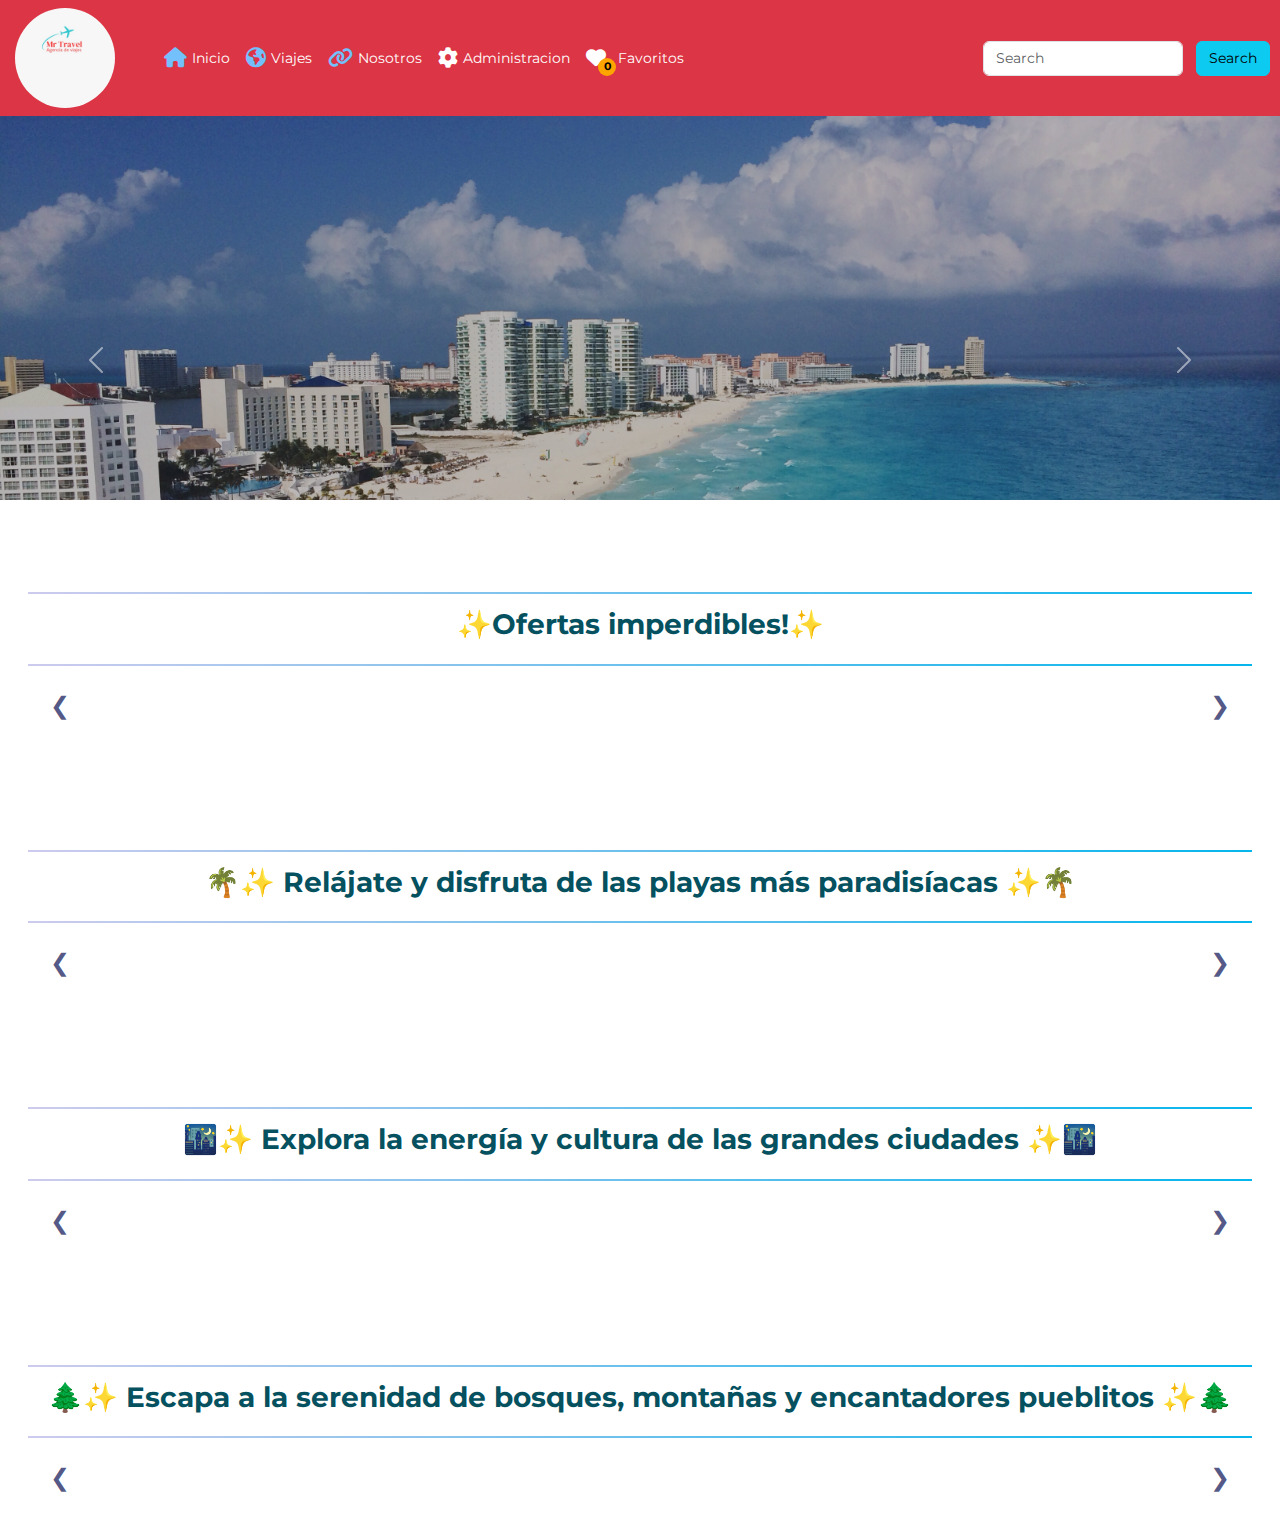
==== index.html @ c5a40688 "Merge branch 'develop' into footer" ====
<!DOCTYPE html>
<html lang="es">
  <head>
    <meta charset="UTF-8" />
    <meta name="viewport" content="width=device-width, initial-scale=1.0" />
    <meta name="author" content="Ledesma Daniel, Loretto Juan, Palavecino Cecilia, Pérez B. Luciana, Trejo Victoria"/> 
    <meta name="description" content="pagina de venta de paquetes de viaje.">
    <meta name="keywords" content="viajes, turismo, playa, montaña, paquetes de viajes, vacaciones, ofertas de viaje">
    <link rel="shortcut icon" href="/assets/..." type="image/png" />
    <title>titulo de nuestra pagina</title>
    <link rel="stylesheet" href="https://fonts.googleapis.com/css2?family=Montserrat:wght@400;700&display=swap">
    <script src="https://kit.fontawesome.com/82f0997eec.js" crossorigin="anonymous"></script>
    <link
      href="https://cdn.jsdelivr.net/npm/bootstrap@5.3.3/dist/css/bootstrap.min.css"rel="stylesheet"
      integrity="sha384-QWTKZyjpPEjISv5WaRU9OFeRpok6YctnYmDr5pNlyT2bRjXh0JMhjY6hW+ALEwIH"
      crossorigin="anonymous"
    />
    <link rel="stylesheet" href="https://cdn.jsdelivr.net/npm/bootstrap-icons@1.11.3/font/bootstrap-icons.min.css">
    <script src="https://kit.fontawesome.com/82f0997eec.js" crossorigin="anonymous"></script>
    <link
      rel="stylesheet"
      href="https://cdnjs.cloudflare.com/ajax/libs/font-awesome/6.0.0/css/all.min.css"
    />
    <link rel="stylesheet" href="./css/styles.css">
  </head>

  <body>
    <header>
      <nav class="navbar sticky-top navbar-expand-lg navbar-danger bg-danger">   
        <div id="contenedorLogo"><a class="navbar-brand" href="/index.html">
              <img
                src="./assets/logo.jpeg"
                alt=""
                class="w-100"
                id="logoNavbar"
            /></a></div>
            <button
              class="navbar-toggler"
              type="button"
              data-bs-toggle="collapse"
              data-bs-target="#navbarTogglerDemo02"
              aria-controls="navbarTogglerDemo02"
              aria-expanded="false"
              aria-label="Toggle navigation"
            >
            <i class="fa-solid fa-bars fa-xl" style="color: #74C0FC;" uotline="none"></i>
            </button>
          <div class="collapse navbar-collapse" id="navbarTogglerDemo02">
            <ul class="navbar-nav me-auto mb-2 mb-lg-0">
              <li class="nav-item"></li>
              <li class="nav-item">
                <a class="nav-link active" aria-current="page" href="/index.html" style="color: white;"
                  ><i class="fa-solid fa-house" style="color: #74c0fc"></i
                  > Inicio</a
                >
              </li>
              <li class="nav-item">
                <a class="nav-link" href="#" style="color: white;" 
                  ><i
                    class="fa-solid fa-earth-americas"
                    style="color: #74c0fc"></i> Viajes</a>
              </li>
              <li class="nav-item">
                <a class="nav-link" href="./pages/nosotros.html" style="color: white;"
                  ><i class="fa-solid fa-link" style="color: #74c0fc"></i> Nosotros</a
                >
              </li>
              <li class="nav-item">
                <a
                  class="nav-link disabled"
                  href="/pages/administracion.html"
                  tabindex="-1"
                  aria-disabled="false"
                  style="color: white;"
                  ><i class="fa-solid fa-gear"></i> Administracion</a
                >
              </li>
              <li id="boton-header-favorito"  class="nav-item d-flex align-items-center">
                <a class="nav-link d-flex align-items-center" href="./pages/favoritos.html" style="color: white;">
                  <i class="fa-solid fa-heart fs-5 me-2"></i>
                  <span class="contador-favorito fs-7">0</span>
                  <span class="ms-1" id="span-favoritos">Favoritos</span>
                </a>
              </li>
            </ul>
            <div id="contenedorFormulario">
            <form class="d-flex">
              <input
                class="form-control me-2"
                id="input-buscador"
                type="search"
                placeholder="Search"
                aria-label="Search"
              />
              <button id="boton-buscador" class="btn btn-info" type="submit">Search</button>
            </form>
    </header>
    <main>
      <section>
        <div id="slider" class="carousel slide w-100 position-relative" data-bs-ride="carousel">
  
          <div class="carousel-inner">
  
            <div class="carousel-item active position-relative contenedorTexto">
  
              <img src="./assets/CANCUN.jpg" class="d-block imgslider img-fluid" alt="Cancún">
  
              <div class="position-absolute bottom-0 start-0 p-5 w-100 h-100 d-flex  justify-content-end flex-column bg-dark bg-opacity-25">
                <h1 class=" text_style text-danger fs-1 fs-md-3 titulo"> CANCUN </h1>
          
              </div>
  
            </div>
  
            <div class="carousel-item position-relative contenedorTexto">
              <img src="https://mensajero-assets.tadevel-cdn.com/64abf7642b30e3399546bf54/image.jpg" class="d-block w-100 imgslider img-fluid" alt="Bariloche">
  
              <div class="position-absolute bottom-0 start-0 p-5 w-100 h-100 d-flex justify-content-end flex-column bg-dark bg-opacity-25">
                <h1 class=" text_style text-danger fs-1 fs-md-3 titulo"> BARILOCHE</h1>
  
            </div>
          </div>
  
            <div class="carousel-item position-relative contenedorTexto">
              <img src="./assets/BORABORA.jpg" class="d-block w-100 imgslider img-fluid" alt="Bora Bora">
  
              <div class="position-absolute bottom-0 start-0 p-5 w-100 h-100 d-flex justify-content-end flex-column bg-dark bg-opacity-25">
                <h1 class=" text_style text-danger fs-1 fs-md-3 titulo"> BORA BORA </h1>
  
            </div>
  
          </div>
          <div class="carousel-item position-relative contenedorTexto">
            <img src="./assets/nuevayork.jpg" class="d-block w-100 imgslider img-fluid" alt="Nueva York">
  
            <div class="position-absolute bottom-0 start-0 p-5 w-100 h-100 d-flex justify-content-end flex-column bg-dark bg-opacity-25">
              <h1 class=" text_style text-danger fs-1 fs-md-3 titulo"> NEW YORK </h1>
  
          </div>
  
        </div>
  
  
  
  
            <button class="carousel-control-prev botonSlider" type="button" data-bs-target="#slider" data-bs-slide="prev">
              <span class="carousel-control-prev-icon" aria-hidden="true"></span>
              <span class="visually-hidden">Previous</span>
            </button>
  
  
  
          <button class="carousel-control-next botonSlider" type="button" data-bs-target="#slider" data-bs-slide="next">
            <span class="carousel-control-next-icon" aria-hidden="true"></span>
            <span class="visually-hidden">Next</span>
          </button>
  
      </div>
    </section>
      <section class="container-fluid">
        <section class="container mb-3 px-0">
            <div class="row mt-5">
                <div class="col my-4 titulo-container">
                    <h3 class="text-center text-info-emphasis fw-bold">✨Ofertas imperdibles!✨</h3>
                </div>
            </div>
            <div class="carousel-container">
                <div class="custom-scroll">
                    <div id="div-ofertas" class="carousel-wrapper">
                    </div>
                </div>
                <button class="carousel-control prev" onclick="scrollCarousel('div-ofertas',-1)">&#10094;</button>
                <button class="carousel-control next" onclick="scrollCarousel('div-ofertas',1)">&#10095;</button>
            </div>
        </section>
    </section>      
    <section class="container-fluid">
        <section class="container mb-3 px-0">
            <div class="row mt-5">
                <div class="col my-4 titulo-container">
                    <h3 class="text-center text-info-emphasis fw-bold">🌴✨ Relájate y disfruta de las playas más paradisíacas ✨🌴</h3>
                </div>
            </div>
            <div class="carousel-container">
                <div class="custom-scroll">
                    <div id="div-playa" class="carousel-wrapper">
                    </div>
                </div>
                <button class="carousel-control prev" onclick="scrollCarousel('div-playa',-1)">&#10094;</button>
                <button class="carousel-control next" onclick="scrollCarousel('div-playa',1)">&#10095;</button>
            </div>
        </section>
    </section>    
    <section class="container-fluid">
        <section class="container mb-3 px-0">
            <div class="row mt-5">
                <div class="col my-4 titulo-container">
                    <h3 class="text-center text-info-emphasis fw-bold">🌃✨ Explora la energía y cultura de las grandes ciudades ✨🌃</h3>
                </div>
            </div>
            <div class="carousel-container">
                <div class="custom-scroll">
                    <div id="div-ciudades" class="carousel-wrapper">
                    </div>
                </div>
                <button class="carousel-control prev" onclick="scrollCarousel('div-ciudades',-1)">&#10094;</button>
                <button class="carousel-control next" onclick="scrollCarousel('div-ciudades',1)">&#10095;</button>
            </div>
        </section>
    </section>
    <section class="container-fluid">
        <section class="container mb-3 px-0">
            <div class="row mt-5">
                <div class="col my-4 titulo-container">
                    <h3 class="text-center text-info-emphasis fw-bold">🌲✨ Escapa a la serenidad de bosques, montañas y encantadores pueblitos ✨🌲</h3>
                </div>
            </div>
            <div class="carousel-container">
                <div class="custom-scroll">
                    <div id="div-bosques" class="carousel-wrapper">
                    </div>
                </div>
                <button class="carousel-control prev" onclick="scrollCarousel('div-bosques',-1)">&#10094;</button>
                <button class="carousel-control next" onclick="scrollCarousel('div-bosques',1)">&#10095;</button>
            </div>
        </section>
    </section>
    </main>
    <footer></footer>    

    
    <script src="https://cdn.jsdelivr.net/npm/bootstrap@5.3.3/dist/js/bootstrap.bundle.min.js" integrity="sha384-YvpcrYf0tY3lHB60NNkmXc5s9fDVZLESaAA55NDzOxhy9GkcIdslK1eN7N6jIeHz" crossorigin="anonymous"></script>
    <script src="https://use.fontawesome.com/085fe3a535.js"></script>
    <script src="./js/global.js"></script>
    <script src="./js/principal.js"></script>
  </body>
</html>
---- css/styles.css ----
/*diseño footer*/
footer{

   li{ 
       list-style: none; 
    }
   background-size: cover;    
   background-color:#ac0505
}
#CuerpoFooter{
    text-decoration:wavy;
    background-color: rgb(246, 248, 250);
    display: flex;
    flex-wrap: wrap;
    justify-content:space-between;
    text-align: center;
    align-items: center;   
    font-style:normal;

}
#contenedorLogo{
    justify-content: center;
    align-items: center;
    text-align: center;
    background-size:cover;
    margin-top: 10%;
}   
#logo{
    width: 50%;
    height: auto;
}
a{
    color: #00aced;
}
#copyrightFooter{
    color: rgb(210, 217, 224);;
}
.wrapper{
    display: flex;
    flex-wrap: wrap;
    justify-content: center;
    align-items: center;
    margin-top: 50px;
}
.wrapper ul{
    list-style: none;
}
.wrapper ul li {
    width: 60px;
    height: 60px;
    line-height: 5px;
    margin: 0 10px;
    text-align: center;
    cursor: pointer;
    border-radius: 50%;
    border: 5px solid #dbe2dc;
    float: left;
    transition: all 0.5s ease;
}
.wrapper ul li .fa{
    color: #dbe2dc;
    margin-top: 20px;
    transition: all 0.5s ease;
}
.wrapper ul li:hover.facebook {
border: 5px solid#2768f5;
box-shadow: 0 0 15px #2768f5;
transition: all 0.5s ease;
}
.wrapper ul li .fa-facebook {
color: #2768f5;
text-shadow: 0 0 15px #2768f5;
transition: all 0.5s ease;
}
.wrapper ul li:hover.twitter {
    border: 5px solid#00aced;
    box-shadow: 0 0 15px #00aced;
    transition: all 0.5s ease;
    }
.wrapper ul li .fa-twitter {
    color: #00aced;
    text-shadow: 0 0 15px #00aced;
    transition: all 0.5s ease;
}
.wrapper ul li:hover.instagram {
    border: 5px solid #d81c9d;
    box-shadow: 0 0 15px #d81c9d;
    transition: all 0.5s ease;
}
.wrapper ul li .fa-instagram {
    color: #d81c9d;
    text-shadow: 0 0 15px #d81c9d;
    transition: all 0.5s ease;
}
.wrapper ul li:hover.linkedin {
    border: 5px solid #f60505;
    box-shadow: 0 0 15px #f60505;
    transition: all 0.5s ease;
}
.wrapper ul li .fa-linkedin {
    color: #f60505;
    text-shadow: 0 0 15px #f60505;
    transition: all 0.5s ease;
}
.wrapper ul li:hover.whatsapp {
    border: 5px solid #4dc247;
    box-shadow: 0 0 15px #4dc247;
    transition: all 0.5s ease;
}
.wrapper ul li .fa-whatsapp {
    color: #4dc247;
    text-shadow: 0 0 15px #4dc247;
    transition: all 0.5s ease;
}

    
    


body {
  font-family: 'Montserrat', sans-serif !important;
}

/* diseño para el navbar*/
header{
  position: fixed;
  width: 100%;
  z-index: 10;
  font-size: 0.875rem;
}

.navbar {
  display: flex;
  justify-content: space-between;
  align-items: center;
}

.navbar-nav {
  display: flex;
  align-items: center;
}

.navbar-nav .nav-item .nav-link {
  display: flex;
  align-items: center;
}

.navbar-nav .nav-item .nav-link i {
  font-size: 1.25rem;
  margin-right: 5px;
}

#navbarTogglerDemo02{
  margin-left: 25px;
}

#contenedorLogo{
  margin-left: 15px;
  margin-top: 0%;
}

#logoNavbar{
  width: 100px !important;
  height:100px;
  border-radius: 50%;
  object-fit: cover;
}

#contenedorFormulario{
  margin-right: 10px;
  display: flex;
  align-items: center;

}

#input-buscador{
  max-width: 200px;
  font-size: 0.875rem;
}

#boton-buscador{
  margin-left: 5px;
  font-size: 0.875rem
}

#boton-header-favorito{
border: none;
background: none;
outline: none;
width: 45px;
height: 45px;
color: #fff;
font-size: 22px;
position: relative;
cursor: pointer;
}

#boton-header-favorito:hover {
transform: scale(1.05);
}

.contador-favorito {
font-size: 0.7rem;
position: absolute;
background-color: orange;
color: #000;
font-weight: 700;
width: 18px;
height: 18px;
display: flex;
justify-content: center;
align-items: center;
bottom: 5px;
right: 7px !important;
border-radius: 50%;
}

#span-favoritos {
  font-size: 0.875rem;
}

@media (max-width: 768px) {
  #contenedorFormulario {
      margin-right: 10px;
      justify-content: center;
  }

  #input-buscador {
      max-width: 150px;
  }
  #boton-header-favorito{
      justify-content: center;
  }
  .contador-favorito{
      right: 40px !important;
  }
}


/*error 404*/
.body_error {
  font-size: 18px;
}


.error_404{
  width: 900px;
  height: 900px;
}

.error_main {
  display: flex;
  justify-content: center; 
  align-items: center; 
  height: 100vh; 
  padding:10px;
  margin: 100px;
}
.btn_error{
  position: absolute;
  top: 30px; 
  left: 30px; 
  padding: 20px 30px;
  background-color: #007bff;
  color: #fff;
  border: none;
  
  cursor: pointer;
  width: 150px;
  height: 75px;
  font-size: 35px;
  border-radius: 40px;
}
.btn_error:hover {
  background-color:red;
}

@media (max-width: 768px) {
 .error_404{
    max-width: 100%;
    height: auto;
  }

} 

@media (max-width: 480px) {
  .error_404{
    max-width: 100%;
    height:auto;
  }
}



/* NOSOTROS*/

.body_princ {
  padding: 10px;
  margin: 20px;
  display: inline-block;
  box-shadow: 4px 4px 8px rgba(5, 5, 5, 5.5);
  width: 100%;
  height: auto;
  object-fit: cover;
}

h1{

  color: black;
  text-decoration: none;
  padding: 10px;
  font-weight: bold;
  transition: color 0.3s;
}

.letra {
  font-weight: bold;

}
.container {
  max-width: 1200px;
  margin: 0 auto;
  justify-content: space-around;
  padding: 20px;
}
.gallery {
  display: flex;
  flex-wrap: wrap;
  justify-content:center;
}

.img_perfil{

  width: 150px;
  height: 150px;
  border-radius: 100%;
}

body {
  margin: 0;
  padding: 0;
  position: relative;
  min-height: 100vh;
}

.content {
  position: relative;
  z-index: 1;
  padding: 20px;
  text-align: center;
}

.body_princ::before {
  content: "";
  position: absolute;
  bottom: 0;
  width: 100%;
  height: 100%;
  background: url(./logo.jpeg) no-repeat center center;
  background-size: cover;
  opacity: 0.2;
  pointer-events: none;
  z-index: 0;
}

.member {
  padding: 10px;
  text-align: center;
  margin: 20px;
  display: inline-block;
  border-radius: 10px;
  box-shadow: 4px 4px 8px rgba(0, 0, 0, 0.5);
}

#box1:hover {
  color: #007bff;
  font-size: x-large;
}

#box2:hover {
  color: red;
  font-size: x-large;
}

.texto {
  font-size: large;
  font-family: Georgia, "Times New Roman", Times, serif;
  padding: 40px;
  text-align: justify;
}

.nos {
  max-height: 500px;
  overflow: hidden;
  text-align: center;
}

@media (max-width: 768px) {

  .body_princ {
    font-size: 14px;
  }
  .nos {
    font-size: 12px;
    text-align: center;
  }

  .texto {
    font-size: 12px;
  }
}

@media (max-width: 480px) {
  .body_princ {
    font-size: 12px;
  }
}
/*diseño para carrousel de imagenes*/
.carousel-inner {
  position:relative;
  width: 100%;
  height: 80vh; 
}

.carousel-item {
  position: relative;
  height: 100%;
}

.imgslider {
  filter: contrast(90%);
  width: 100%;
  height: 100%; 
  object-fit: cover; 
  display: block; 
}

.text_style{
  
  color: #fff;
  text-shadow: 2px 2px 4px #000;  
}

.text_style {
  animation: slideIn 3s ease-in-out infinite;
}

@keyframes slideIn {
  0% { transform: translateX(-100%); }
  50% { transform: translateX(0); }
  100% { transform: translateX(100%); }
}
 
.carousel-item img {
  width: 100%;
  height: auto;
  object-fit: cover;
}

.carousel {
  max-height: 500px;
  overflow: hidden;
}

@media (max-width: 768px) {
  .carousel {
      max-height: 300px; /
  }
}
/*diseño para el carrousel de cards*/
.carousel-container {
  position: relative;
  width: 100%;
  overflow: hidden;
  padding: 0 20px;
}
.custom-scroll {
  display: flex;
  overflow-x: auto; 
  overflow-y: hidden;
  gap: 1rem; 
  scroll-behavior: smooth; 
  justify-content: center;
}
.carousel-wrapper {
  display: flex;
  flex-wrap: nowrap;
  overflow-x: auto;
  scroll-behavior: smooth;
  scroll-snap-type: x mandatory;
  gap: 1rem; 
  padding: 1rem;
  scrollbar-width: none;
}

/*diseño para las cards*/
.titulo-container {
  position: relative;
  padding: 1rem 0; /* Ajusta el padding si es necesario */
}

.titulo-container::before,
.titulo-container::after {
  content: '';
  position: absolute;
  left: 0;
  right: 0;
  height: 2px; /* Altura del borde */
  background: linear-gradient(to right, #cdcbee, #04b6ec);
}

.titulo-container::before {
  top: 0; 
}

.titulo-container::after {
  bottom: 0;
}

.carousel-control {
  position: absolute;
  top: 50%;
  transform: translateY(-50%);
  background-color: rgba(18, 177, 182, 0);
  color: rgba(5, 13, 80, 0.986);
  border: none;
  cursor: pointer;
  padding: 10px;
  z-index: 1;
  border-radius: 0 30% 30% 0;
  font-size: 1.5rem;
  opacity: 0.7; 
  transition: opacity 0.3s ease;
}
.carousel-control:hover {
  opacity: 1; 
}
.carousel-control.prev {
  left: 0;
}

.carousel-control.next {
  right: 0;
}

.card {
  flex: 0 0 auto;
  box-shadow: none;
  transition: box-shadow 0.3s ease, transform 0.3s ease; 
  scroll-snap-align: center;
  border-radius: 15px;
  width: 300px;
  min-height: 400px;
  max-height: 500px;
  display: flex;
  flex-direction: column;
  justify-content: space-between;
}
.card:hover {
  box-shadow: 0 4px 10px 0 rgba(154, 185, 182, 0.6);
  transform: scale(1.05);
}

.card-separator {
  border: 0;
  border-top: 2px solid #000000; 
  margin: 5px 0;
}

.card-img-container {
  position: relative;
}

.card-img-top {
  height: 180px;
  object-fit: cover;
  border-radius: 15px 15px 0 0; 
  overflow: hidden; 
}

.card-body {
  flex: 1;
  display: flex;
  flex-direction: column;
  justify-content: space-between;
}

.card-text {
  white-space: normal;
  word-wrap: break-word;
  overflow-wrap: break-word;
}
.card-body .precio {
  font-weight: bold;
  font-size: 1.2rem; 
  color: #333; 
}
.badge-container {
  position: absolute;
  bottom: 0;
  right: 10%;
  background-color: rgb(255, 255, 255);
  color:#179ea4;
  padding: 5px 10px;
  border-top-left-radius: 20px;
  border-top-right-radius: 20px;
  font-size: 1em;
}

.badge-container i {
  margin-right: 5px;
}
.contenedor-boton-tarjeta {
display: flex;
gap: 20px;
}

.contenedor-boton-tarjeta button {
border: none;
background: none;
outline: none;
cursor: pointer;
box-shadow: 0px 0px 15px #00000025;
width: 40px;
height: 40px;
border-radius: 50%;
font-size: 18px;
}

#agregado-favorito {
  color: red;
  display: none;
}

#favorito-regular.active {
  display: none;
}

#agregado-favorito.active {
  display: block;
  color: red;
}

@media (max-width: 768px) {
  .card {
      height: auto;
      width: 250px;
  }
  .card-img-top{
      height: 150px;
  }
  .card-body{
      padding: 10px;
  }
}
@media (max-width: 576px) {
  .card {
      height: auto;
      width: 280px;
      max-width: 430px;
      margin: 0 auto;
  }

  .card-img-top {
      height: 90px; 
  }

  .card-body {
      padding: 10px;
  }

  .card-title {
      font-size: 1rem; 
  }

  .card-text {
      font-size: 0.9rem;
  }

  .precio {
      font-size: 1.2rem !important;
  }
}

@media (max-width: 375px) {
  .card {
      width: 220px;
      max-width: 300px; 
  }

  .card-img-top {
      height: 130px !important;
  }

  .card-title {
      font-size: 1.2rem !important;
  }

  .card-text {
      margin: 5px;
      font-size: 0.85rem; 
  }

  .precio {
      font-size: 1rem !important;
  }
}
/* imagen de la pagina de detalle */
#productImage {
  height: 50vw; 
  max-height: 400px; 
  overflow: hidden; 
  display: flex;
  justify-content: center;
  align-items: center;
}
#productImageDisplay {
  width: 100%;
  height: 100%;
  object-fit: cover;
}
@media(max-width: 768px){
  #btn-relacionados{
    display: none;
  }
  #btn-relacionados2{
    display: none;
  }
}
#btn-comentario{
  background-color: #f36c6c;
  border-color:#000
}
#btn-comentario:hover{
  background-color: #ec3232;
  transform: scale(1.02);
}

/*tabla*/
#container-tabla{
  padding-top: 70px;
}
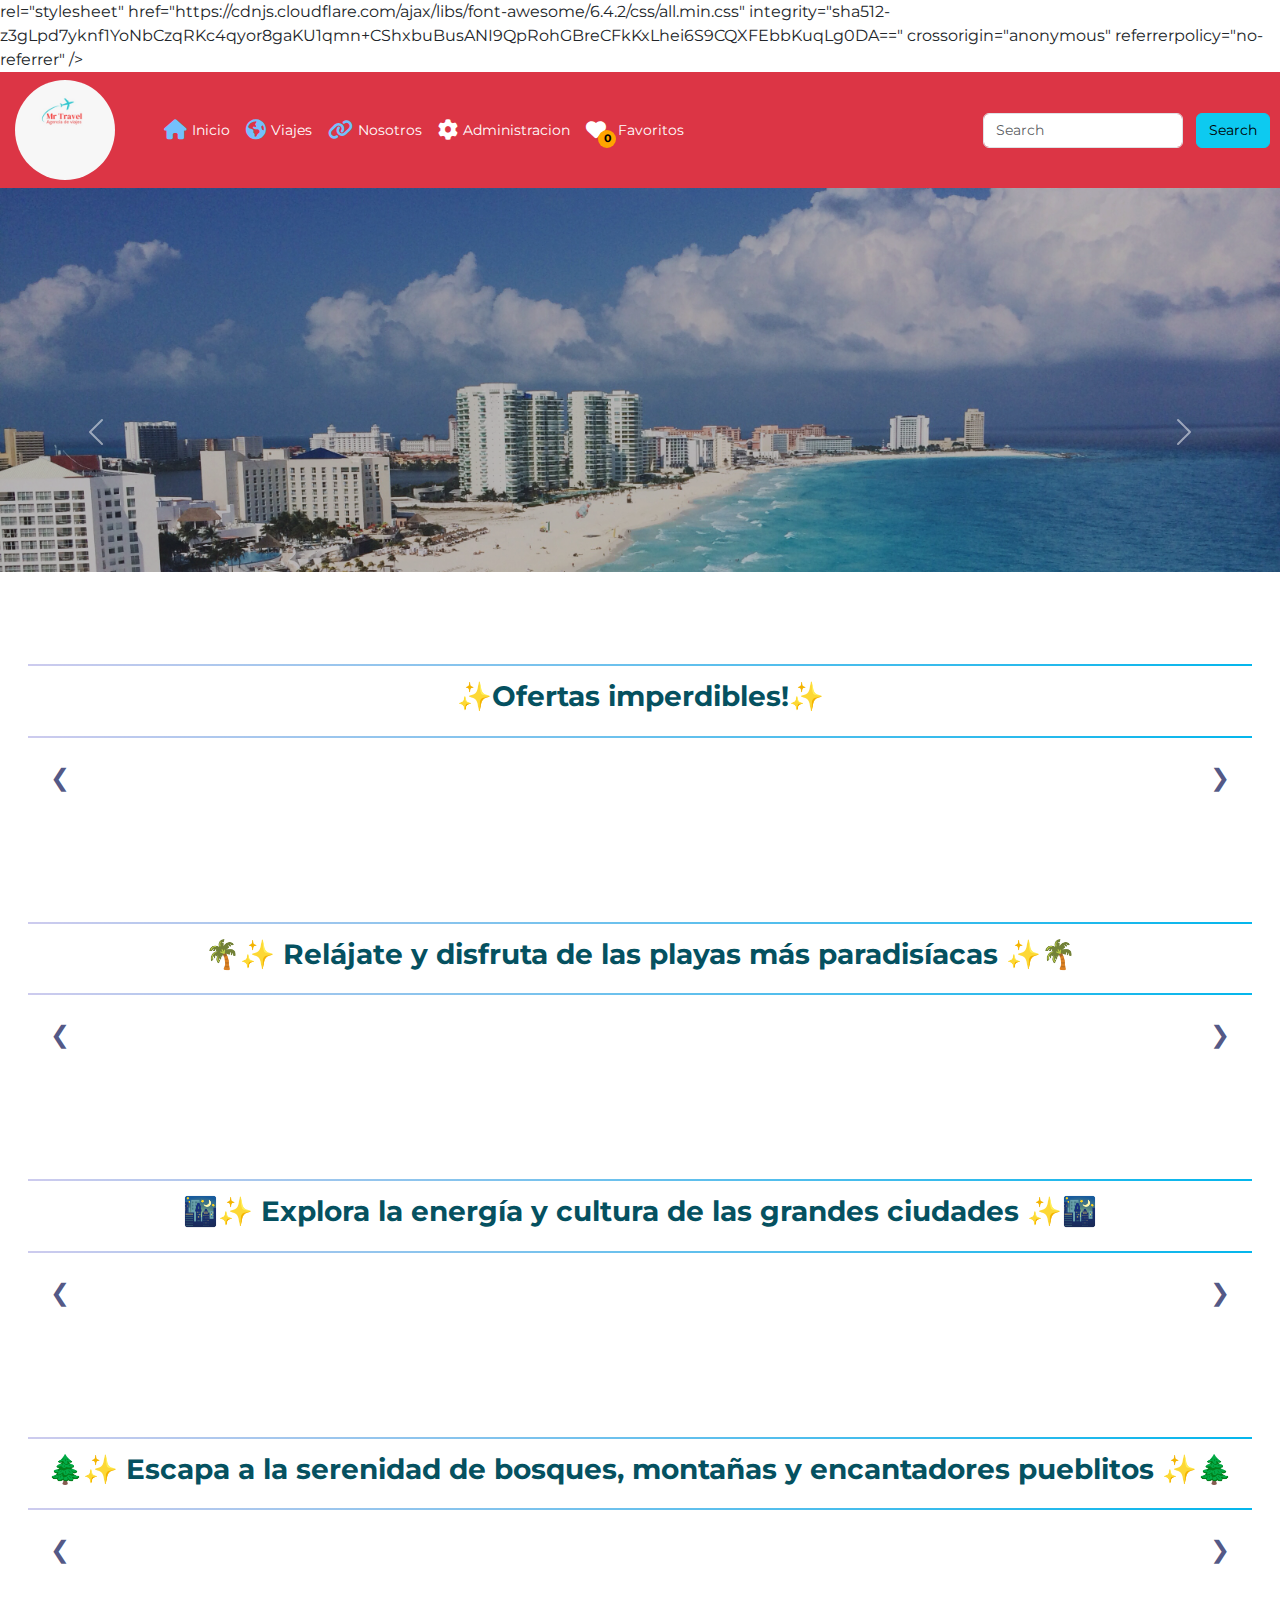
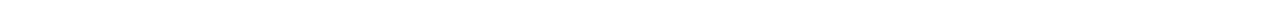
==== commit 5ccfc878: "Merge branch 'develop' into favoritos" ====
--- a/index.html
+++ b/index.html
@@ -9,19 +9,24 @@
     <link rel="shortcut icon" href="/assets/..." type="image/png" />
     <title>titulo de nuestra pagina</title>
     <link rel="stylesheet" href="https://fonts.googleapis.com/css2?family=Montserrat:wght@400;700&display=swap">
-    <script src="https://kit.fontawesome.com/82f0997eec.js" crossorigin="anonymous"></script>
     <link
       href="https://cdn.jsdelivr.net/npm/bootstrap@5.3.3/dist/css/bootstrap.min.css"rel="stylesheet"
       integrity="sha384-QWTKZyjpPEjISv5WaRU9OFeRpok6YctnYmDr5pNlyT2bRjXh0JMhjY6hW+ALEwIH"
       crossorigin="anonymous"
     />
+    rel="stylesheet"
+    href="https://cdnjs.cloudflare.com/ajax/libs/font-awesome/6.4.2/css/all.min.css"
+    integrity="sha512-z3gLpd7yknf1YoNbCzqRKc4qyor8gaKU1qmn+CShxbuBusANI9QpRohGBreCFkKxLhei6S9CQXFEbbKuqLg0DA=="
+    crossorigin="anonymous"
+    referrerpolicy="no-referrer"
+    />
+    <script src="https://kit.fontawesome.com/82f0997eec.js" crossorigin="anonymous"></script>
     <link rel="stylesheet" href="https://cdn.jsdelivr.net/npm/bootstrap-icons@1.11.3/font/bootstrap-icons.min.css">
-    <script src="https://kit.fontawesome.com/82f0997eec.js" crossorigin="anonymous"></script>
-    <link
+     <link
       rel="stylesheet"
       href="https://cdnjs.cloudflare.com/ajax/libs/font-awesome/6.0.0/css/all.min.css"
     />
-    <link rel="stylesheet" href="./css/styles.css">
+    <link rel="stylesheet" href="../css/styles.css"/>
   </head>
 
   <body>
@@ -227,8 +232,6 @@
     </section>
     </main>
     <footer></footer>    
-
-    
     <script src="https://cdn.jsdelivr.net/npm/bootstrap@5.3.3/dist/js/bootstrap.bundle.min.js" integrity="sha384-YvpcrYf0tY3lHB60NNkmXc5s9fDVZLESaAA55NDzOxhy9GkcIdslK1eN7N6jIeHz" crossorigin="anonymous"></script>
     <script src="https://use.fontawesome.com/085fe3a535.js"></script>
     <script src="./js/global.js"></script>
--- a/css/styles.css
+++ b/css/styles.css
@@ -1,3 +1,4 @@
+
 /*diseño footer*/
 footer{
 
@@ -491,12 +492,13 @@
   gap: 1rem; 
   padding: 1rem;
   scrollbar-width: none;
+
 }
 
 /*diseño para las cards*/
 .titulo-container {
   position: relative;
-  padding: 1rem 0; /* Ajusta el padding si es necesario */
+  padding: 1rem 0;
 }
 
 .titulo-container::before,
@@ -705,6 +707,20 @@
       font-size: 1rem !important;
   }
 }
+/*seccion favoritos*/
+#section-favoritos {
+    margin-top:0; 
+    margin-bottom: 40px; 
+    padding:70px 30px; 
+    background-color: #ffffff;   
+}
+
+@media (max-width: 576px) {
+    .section-favoritos {
+        padding: 10px;
+        margin-top: 60px; 
+    }  
+}
 /* imagen de la pagina de detalle */
 #productImage {
   height: 50vw; 
@@ -741,3 +757,4 @@
   padding-top: 70px;
 }
 
+
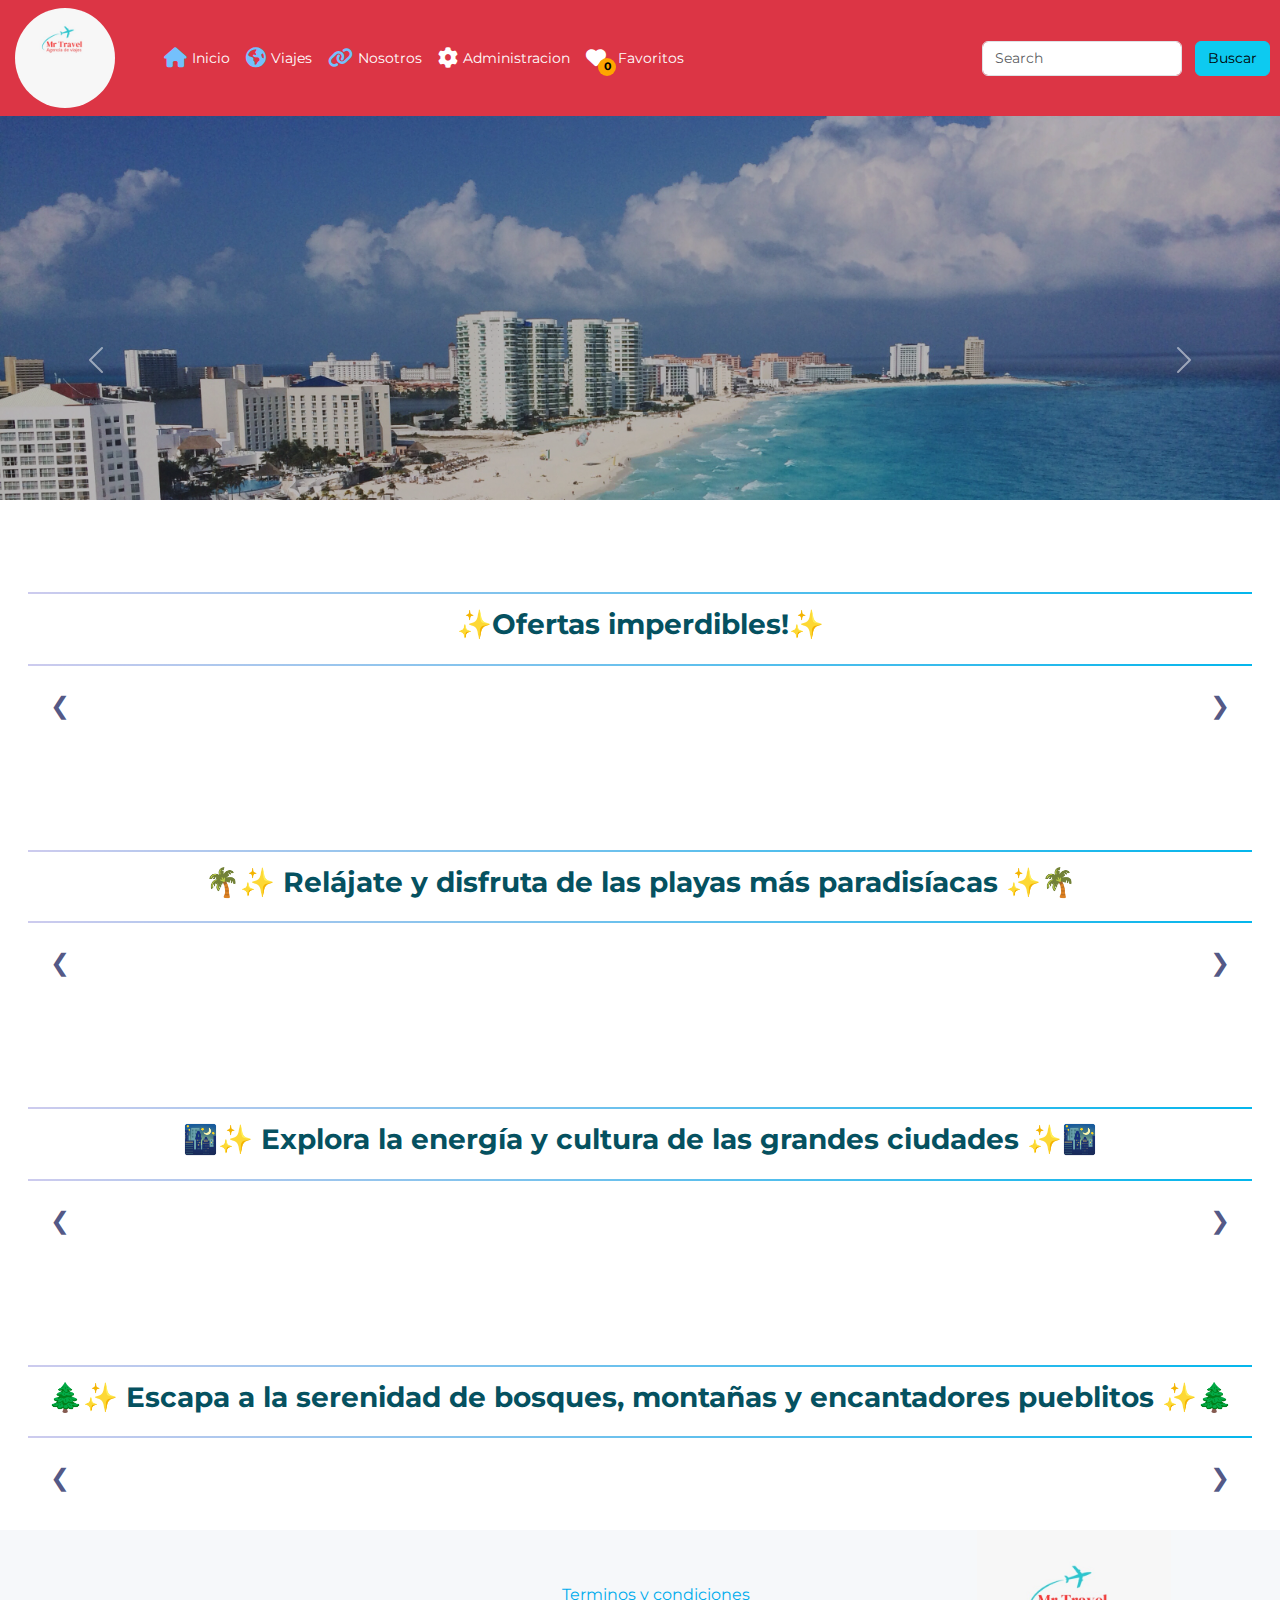
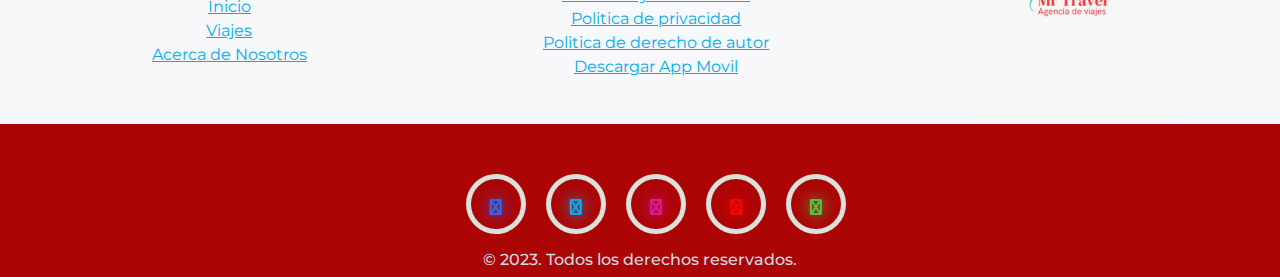
==== commit 90be24bf: "modificacion de archivos style.css, footer js, administracion detalles index y nosotros.html" ====
--- a/index.html
+++ b/index.html
@@ -7,32 +7,26 @@
     <meta name="description" content="pagina de venta de paquetes de viaje.">
     <meta name="keywords" content="viajes, turismo, playa, montaña, paquetes de viajes, vacaciones, ofertas de viaje">
     <link rel="shortcut icon" href="/assets/..." type="image/png" />
-    <title>titulo de nuestra pagina</title>
+    <title>Mr Travel</title>
     <link rel="stylesheet" href="https://fonts.googleapis.com/css2?family=Montserrat:wght@400;700&display=swap">
     <link
       href="https://cdn.jsdelivr.net/npm/bootstrap@5.3.3/dist/css/bootstrap.min.css"rel="stylesheet"
       integrity="sha384-QWTKZyjpPEjISv5WaRU9OFeRpok6YctnYmDr5pNlyT2bRjXh0JMhjY6hW+ALEwIH"
       crossorigin="anonymous"
     />
-    rel="stylesheet"
-    href="https://cdnjs.cloudflare.com/ajax/libs/font-awesome/6.4.2/css/all.min.css"
-    integrity="sha512-z3gLpd7yknf1YoNbCzqRKc4qyor8gaKU1qmn+CShxbuBusANI9QpRohGBreCFkKxLhei6S9CQXFEbbKuqLg0DA=="
-    crossorigin="anonymous"
-    referrerpolicy="no-referrer"
-    />
+    <link rel="stylesheet" href="https://cdn.jsdelivr.net/npm/bootstrap-icons@1.11.3/font/bootstrap-icons.min.css">
     <script src="https://kit.fontawesome.com/82f0997eec.js" crossorigin="anonymous"></script>
-    <link rel="stylesheet" href="https://cdn.jsdelivr.net/npm/bootstrap-icons@1.11.3/font/bootstrap-icons.min.css">
-     <link
+    <link
       rel="stylesheet"
       href="https://cdnjs.cloudflare.com/ajax/libs/font-awesome/6.0.0/css/all.min.css"
     />
-    <link rel="stylesheet" href="../css/styles.css"/>
+    <link rel="stylesheet" href="./css/styles.css">
   </head>
 
   <body>
     <header>
       <nav class="navbar sticky-top navbar-expand-lg navbar-danger bg-danger">   
-        <div id="contenedorLogo"><a class="navbar-brand" href="/index.html">
+        <div id="contenedorLogo"><a class="navbar-brand" href="./index.html">
               <img
                 src="./assets/logo.jpeg"
                 alt=""
@@ -54,7 +48,7 @@
             <ul class="navbar-nav me-auto mb-2 mb-lg-0">
               <li class="nav-item"></li>
               <li class="nav-item">
-                <a class="nav-link active" aria-current="page" href="/index.html" style="color: white;"
+                <a class="nav-link active" aria-current="page" href="./index.html" style="color: white;"
                   ><i class="fa-solid fa-house" style="color: #74c0fc"></i
                   > Inicio</a
                 >
@@ -97,7 +91,7 @@
                 placeholder="Search"
                 aria-label="Search"
               />
-              <button id="boton-buscador" class="btn btn-info" type="submit">Search</button>
+              <button id="boton-buscador" class="btn btn-info" type="submit">Buscar</button>
             </form>
     </header>
     <main>
@@ -232,9 +226,12 @@
     </section>
     </main>
     <footer></footer>    
+
+    
     <script src="https://cdn.jsdelivr.net/npm/bootstrap@5.3.3/dist/js/bootstrap.bundle.min.js" integrity="sha384-YvpcrYf0tY3lHB60NNkmXc5s9fDVZLESaAA55NDzOxhy9GkcIdslK1eN7N6jIeHz" crossorigin="anonymous"></script>
     <script src="https://use.fontawesome.com/085fe3a535.js"></script>
     <script src="./js/global.js"></script>
+    <script src="./js/footer.js"></script>
     <script src="./js/principal.js"></script>
   </body>
 </html>
--- a/css/styles.css
+++ b/css/styles.css
@@ -1,122 +1,3 @@
-
-/*diseño footer*/
-footer{
-
-   li{ 
-       list-style: none; 
-    }
-   background-size: cover;    
-   background-color:#ac0505
-}
-#CuerpoFooter{
-    text-decoration:wavy;
-    background-color: rgb(246, 248, 250);
-    display: flex;
-    flex-wrap: wrap;
-    justify-content:space-between;
-    text-align: center;
-    align-items: center;   
-    font-style:normal;
-
-}
-#contenedorLogo{
-    justify-content: center;
-    align-items: center;
-    text-align: center;
-    background-size:cover;
-    margin-top: 10%;
-}   
-#logo{
-    width: 50%;
-    height: auto;
-}
-a{
-    color: #00aced;
-}
-#copyrightFooter{
-    color: rgb(210, 217, 224);;
-}
-.wrapper{
-    display: flex;
-    flex-wrap: wrap;
-    justify-content: center;
-    align-items: center;
-    margin-top: 50px;
-}
-.wrapper ul{
-    list-style: none;
-}
-.wrapper ul li {
-    width: 60px;
-    height: 60px;
-    line-height: 5px;
-    margin: 0 10px;
-    text-align: center;
-    cursor: pointer;
-    border-radius: 50%;
-    border: 5px solid #dbe2dc;
-    float: left;
-    transition: all 0.5s ease;
-}
-.wrapper ul li .fa{
-    color: #dbe2dc;
-    margin-top: 20px;
-    transition: all 0.5s ease;
-}
-.wrapper ul li:hover.facebook {
-border: 5px solid#2768f5;
-box-shadow: 0 0 15px #2768f5;
-transition: all 0.5s ease;
-}
-.wrapper ul li .fa-facebook {
-color: #2768f5;
-text-shadow: 0 0 15px #2768f5;
-transition: all 0.5s ease;
-}
-.wrapper ul li:hover.twitter {
-    border: 5px solid#00aced;
-    box-shadow: 0 0 15px #00aced;
-    transition: all 0.5s ease;
-    }
-.wrapper ul li .fa-twitter {
-    color: #00aced;
-    text-shadow: 0 0 15px #00aced;
-    transition: all 0.5s ease;
-}
-.wrapper ul li:hover.instagram {
-    border: 5px solid #d81c9d;
-    box-shadow: 0 0 15px #d81c9d;
-    transition: all 0.5s ease;
-}
-.wrapper ul li .fa-instagram {
-    color: #d81c9d;
-    text-shadow: 0 0 15px #d81c9d;
-    transition: all 0.5s ease;
-}
-.wrapper ul li:hover.linkedin {
-    border: 5px solid #f60505;
-    box-shadow: 0 0 15px #f60505;
-    transition: all 0.5s ease;
-}
-.wrapper ul li .fa-linkedin {
-    color: #f60505;
-    text-shadow: 0 0 15px #f60505;
-    transition: all 0.5s ease;
-}
-.wrapper ul li:hover.whatsapp {
-    border: 5px solid #4dc247;
-    box-shadow: 0 0 15px #4dc247;
-    transition: all 0.5s ease;
-}
-.wrapper ul li .fa-whatsapp {
-    color: #4dc247;
-    text-shadow: 0 0 15px #4dc247;
-    transition: all 0.5s ease;
-}
-
-    
-    
-
 
 body {
   font-family: 'Montserrat', sans-serif !important;
@@ -236,7 +117,120 @@
       right: 40px !important;
   }
 }
-
+/*estilos footer*/
+footer{
+
+  li{ 
+      list-style: none; 
+   }
+  background-size: cover;    
+  background-color:#ac0505
+}
+#CuerpoFooter{
+   text-decoration:wavy;
+   background-color: rgb(246, 248, 250);
+   display: flex;
+   flex-wrap: wrap;
+   justify-content:space-between;
+   text-align: center;
+   align-items: center;   
+   font-style:normal;
+
+}
+#contenedorLogo{
+   justify-content: center;
+   align-items: center;
+   text-align: center;
+   background-size:cover;
+   
+}   
+#logo{
+   width: 50%;
+   height: auto;
+}
+a{
+   color: #00aced;
+}
+#copyrightFooter{
+   color: rgb(210, 217, 224);;
+}
+.wrapper{
+   display: flex;
+   flex-wrap: wrap;
+   justify-content: center;
+   align-items: center;
+   margin-top: 50px;
+}
+.wrapper ul{
+   list-style: none;
+}
+.wrapper ul li {
+   width: 60px;
+   height: 60px;
+   line-height: 5px;
+   margin: 0 10px;
+   text-align: center;
+   cursor: pointer;
+   border-radius: 50%;
+   border: 5px solid #dbe2dc;
+   float: left;
+   transition: all 0.5s ease;
+}
+.wrapper ul li .fa{
+   color: #dbe2dc;
+   margin-top: 20px;
+   transition: all 0.5s ease;
+}
+.wrapper ul li:hover.facebook {
+border: 5px solid#2768f5;
+box-shadow: 0 0 15px #2768f5;
+transition: all 0.5s ease;
+}
+.wrapper ul li .fa-facebook {
+color: #2768f5;
+text-shadow: 0 0 15px #2768f5;
+transition: all 0.5s ease;
+}
+.wrapper ul li:hover.twitter {
+   border: 5px solid#00aced;
+   box-shadow: 0 0 15px #00aced;
+   transition: all 0.5s ease;
+   }
+.wrapper ul li .fa-twitter {
+   color: #00aced;
+   text-shadow: 0 0 15px #00aced;
+   transition: all 0.5s ease;
+}
+.wrapper ul li:hover.instagram {
+   border: 5px solid #d81c9d;
+   box-shadow: 0 0 15px #d81c9d;
+   transition: all 0.5s ease;
+}
+.wrapper ul li .fa-instagram {
+   color: #d81c9d;
+   text-shadow: 0 0 15px #d81c9d;
+   transition: all 0.5s ease;
+}
+.wrapper ul li:hover.linkedin {
+   border: 5px solid #f60505;
+   box-shadow: 0 0 15px #f60505;
+   transition: all 0.5s ease;
+}
+.wrapper ul li .fa-linkedin {
+   color: #f60505;
+   text-shadow: 0 0 15px #f60505;
+   transition: all 0.5s ease;
+}
+.wrapper ul li:hover.whatsapp {
+   border: 5px solid #4dc247;
+   box-shadow: 0 0 15px #4dc247;
+   transition: all 0.5s ease;
+}
+.wrapper ul li .fa-whatsapp {
+   color: #4dc247;
+   text-shadow: 0 0 15px #4dc247;
+   transition: all 0.5s ease;
+}
 
 /*error 404*/
 .body_error {
@@ -296,8 +290,7 @@
 /* NOSOTROS*/
 
 .body_princ {
-  padding: 10px;
-  margin: 20px;
+  padding-top: 120px;
   display: inline-block;
   box-shadow: 4px 4px 8px rgba(5, 5, 5, 5.5);
   width: 100%;
@@ -492,13 +485,12 @@
   gap: 1rem; 
   padding: 1rem;
   scrollbar-width: none;
-
 }
 
 /*diseño para las cards*/
 .titulo-container {
   position: relative;
-  padding: 1rem 0;
+  padding: 1rem 0; /* Ajusta el padding si es necesario */
 }
 
 .titulo-container::before,
@@ -707,20 +699,6 @@
       font-size: 1rem !important;
   }
 }
-/*seccion favoritos*/
-#section-favoritos {
-    margin-top:0; 
-    margin-bottom: 40px; 
-    padding:70px 30px; 
-    background-color: #ffffff;   
-}
-
-@media (max-width: 576px) {
-    .section-favoritos {
-        padding: 10px;
-        margin-top: 60px; 
-    }  
-}
 /* imagen de la pagina de detalle */
 #productImage {
   height: 50vw; 
@@ -757,4 +735,7 @@
   padding-top: 70px;
 }
 
-
+/*detalles*/
+#container-detalles{
+  padding-top: 130px;
+}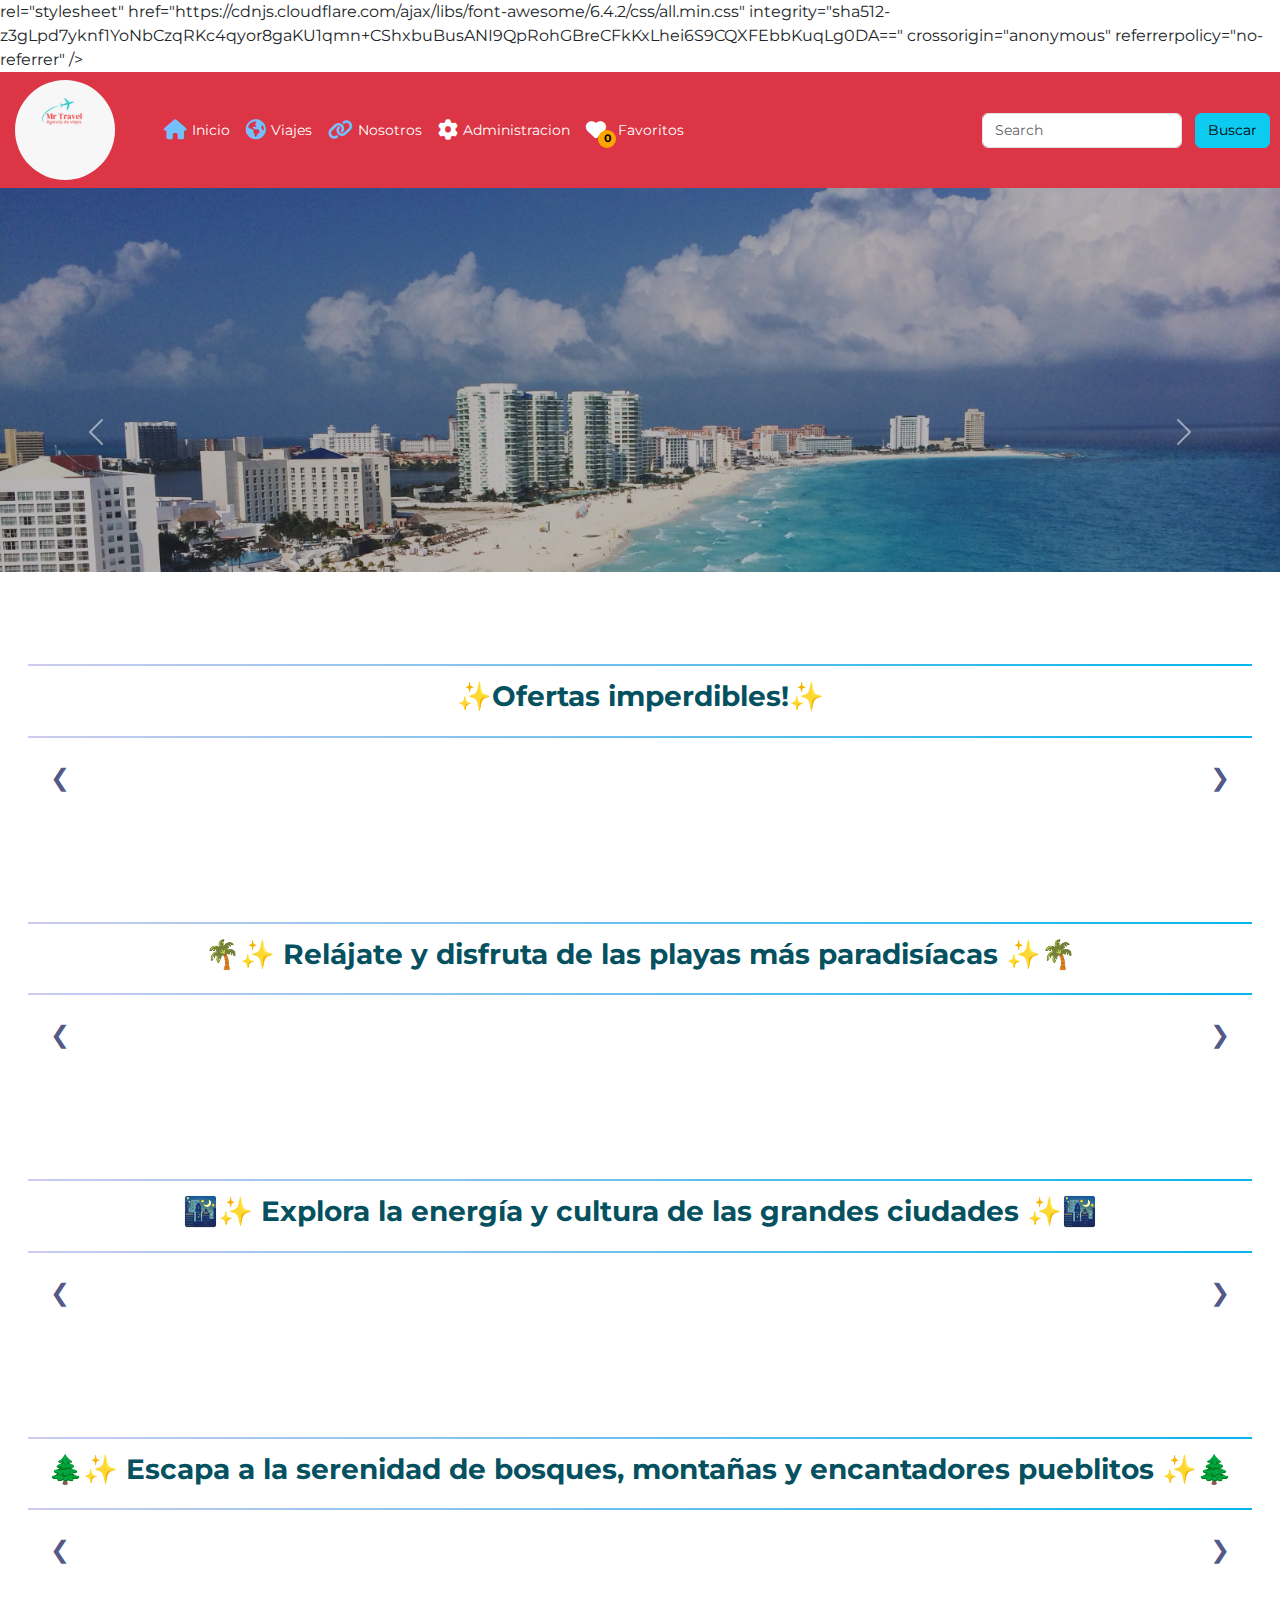
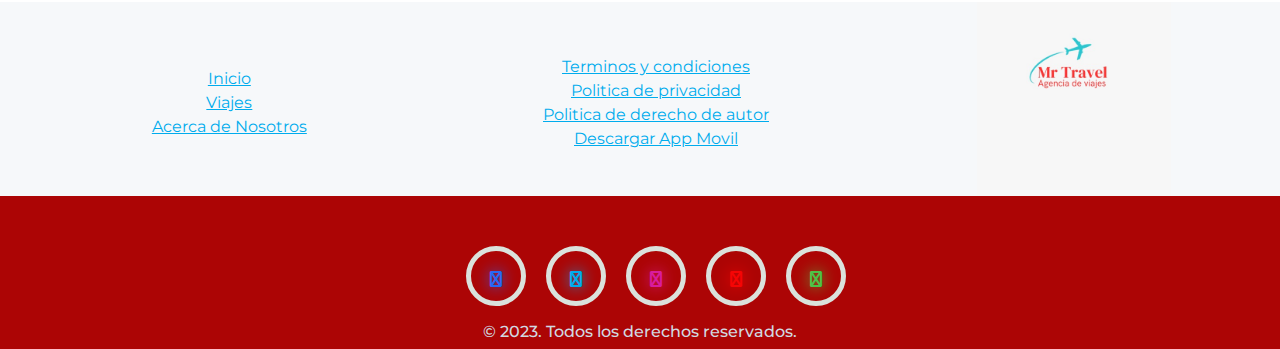
==== commit 7c413140: "Merge branch 'develop' of https://github.com/vickymiau35/proyecto2rollingcode into develop" ====
--- a/index.html
+++ b/index.html
@@ -14,13 +14,19 @@
       integrity="sha384-QWTKZyjpPEjISv5WaRU9OFeRpok6YctnYmDr5pNlyT2bRjXh0JMhjY6hW+ALEwIH"
       crossorigin="anonymous"
     />
+    rel="stylesheet"
+    href="https://cdnjs.cloudflare.com/ajax/libs/font-awesome/6.4.2/css/all.min.css"
+    integrity="sha512-z3gLpd7yknf1YoNbCzqRKc4qyor8gaKU1qmn+CShxbuBusANI9QpRohGBreCFkKxLhei6S9CQXFEbbKuqLg0DA=="
+    crossorigin="anonymous"
+    referrerpolicy="no-referrer"
+    />
+    <script src="https://kit.fontawesome.com/82f0997eec.js" crossorigin="anonymous"></script>
     <link rel="stylesheet" href="https://cdn.jsdelivr.net/npm/bootstrap-icons@1.11.3/font/bootstrap-icons.min.css">
-    <script src="https://kit.fontawesome.com/82f0997eec.js" crossorigin="anonymous"></script>
-    <link
+     <link
       rel="stylesheet"
       href="https://cdnjs.cloudflare.com/ajax/libs/font-awesome/6.0.0/css/all.min.css"
     />
-    <link rel="stylesheet" href="./css/styles.css">
+    <link rel="stylesheet" href="../css/styles.css"/>
   </head>
 
   <body>
@@ -226,8 +232,6 @@
     </section>
     </main>
     <footer></footer>    
-
-    
     <script src="https://cdn.jsdelivr.net/npm/bootstrap@5.3.3/dist/js/bootstrap.bundle.min.js" integrity="sha384-YvpcrYf0tY3lHB60NNkmXc5s9fDVZLESaAA55NDzOxhy9GkcIdslK1eN7N6jIeHz" crossorigin="anonymous"></script>
     <script src="https://use.fontawesome.com/085fe3a535.js"></script>
     <script src="./js/global.js"></script>
--- a/css/styles.css
+++ b/css/styles.css
@@ -1,3 +1,122 @@
+
+/*diseño footer*/
+footer{
+
+   li{ 
+       list-style: none; 
+    }
+   background-size: cover;    
+   background-color:#ac0505
+}
+#CuerpoFooter{
+    text-decoration:wavy;
+    background-color: rgb(246, 248, 250);
+    display: flex;
+    flex-wrap: wrap;
+    justify-content:space-between;
+    text-align: center;
+    align-items: center;   
+    font-style:normal;
+
+}
+#contenedorLogo{
+    justify-content: center;
+    align-items: center;
+    text-align: center;
+    background-size:cover;
+    margin-top: 10%;
+}   
+#logo{
+    width: 50%;
+    height: auto;
+}
+a{
+    color: #00aced;
+}
+#copyrightFooter{
+    color: rgb(210, 217, 224);;
+}
+.wrapper{
+    display: flex;
+    flex-wrap: wrap;
+    justify-content: center;
+    align-items: center;
+    margin-top: 50px;
+}
+.wrapper ul{
+    list-style: none;
+}
+.wrapper ul li {
+    width: 60px;
+    height: 60px;
+    line-height: 5px;
+    margin: 0 10px;
+    text-align: center;
+    cursor: pointer;
+    border-radius: 50%;
+    border: 5px solid #dbe2dc;
+    float: left;
+    transition: all 0.5s ease;
+}
+.wrapper ul li .fa{
+    color: #dbe2dc;
+    margin-top: 20px;
+    transition: all 0.5s ease;
+}
+.wrapper ul li:hover.facebook {
+border: 5px solid#2768f5;
+box-shadow: 0 0 15px #2768f5;
+transition: all 0.5s ease;
+}
+.wrapper ul li .fa-facebook {
+color: #2768f5;
+text-shadow: 0 0 15px #2768f5;
+transition: all 0.5s ease;
+}
+.wrapper ul li:hover.twitter {
+    border: 5px solid#00aced;
+    box-shadow: 0 0 15px #00aced;
+    transition: all 0.5s ease;
+    }
+.wrapper ul li .fa-twitter {
+    color: #00aced;
+    text-shadow: 0 0 15px #00aced;
+    transition: all 0.5s ease;
+}
+.wrapper ul li:hover.instagram {
+    border: 5px solid #d81c9d;
+    box-shadow: 0 0 15px #d81c9d;
+    transition: all 0.5s ease;
+}
+.wrapper ul li .fa-instagram {
+    color: #d81c9d;
+    text-shadow: 0 0 15px #d81c9d;
+    transition: all 0.5s ease;
+}
+.wrapper ul li:hover.linkedin {
+    border: 5px solid #f60505;
+    box-shadow: 0 0 15px #f60505;
+    transition: all 0.5s ease;
+}
+.wrapper ul li .fa-linkedin {
+    color: #f60505;
+    text-shadow: 0 0 15px #f60505;
+    transition: all 0.5s ease;
+}
+.wrapper ul li:hover.whatsapp {
+    border: 5px solid #4dc247;
+    box-shadow: 0 0 15px #4dc247;
+    transition: all 0.5s ease;
+}
+.wrapper ul li .fa-whatsapp {
+    color: #4dc247;
+    text-shadow: 0 0 15px #4dc247;
+    transition: all 0.5s ease;
+}
+
+    
+    
+
 
 body {
   font-family: 'Montserrat', sans-serif !important;
@@ -485,12 +604,13 @@
   gap: 1rem; 
   padding: 1rem;
   scrollbar-width: none;
+
 }
 
 /*diseño para las cards*/
 .titulo-container {
   position: relative;
-  padding: 1rem 0; /* Ajusta el padding si es necesario */
+  padding: 1rem 0;
 }
 
 .titulo-container::before,
@@ -699,6 +819,20 @@
       font-size: 1rem !important;
   }
 }
+/*seccion favoritos*/
+#section-favoritos {
+    margin-top:0; 
+    margin-bottom: 40px; 
+    padding:70px 30px; 
+    background-color: #ffffff;   
+}
+
+@media (max-width: 576px) {
+    .section-favoritos {
+        padding: 10px;
+        margin-top: 60px; 
+    }  
+}
 /* imagen de la pagina de detalle */
 #productImage {
   height: 50vw; 
@@ -735,7 +869,4 @@
   padding-top: 70px;
 }
 
-/*detalles*/
-#container-detalles{
-  padding-top: 130px;
-}+
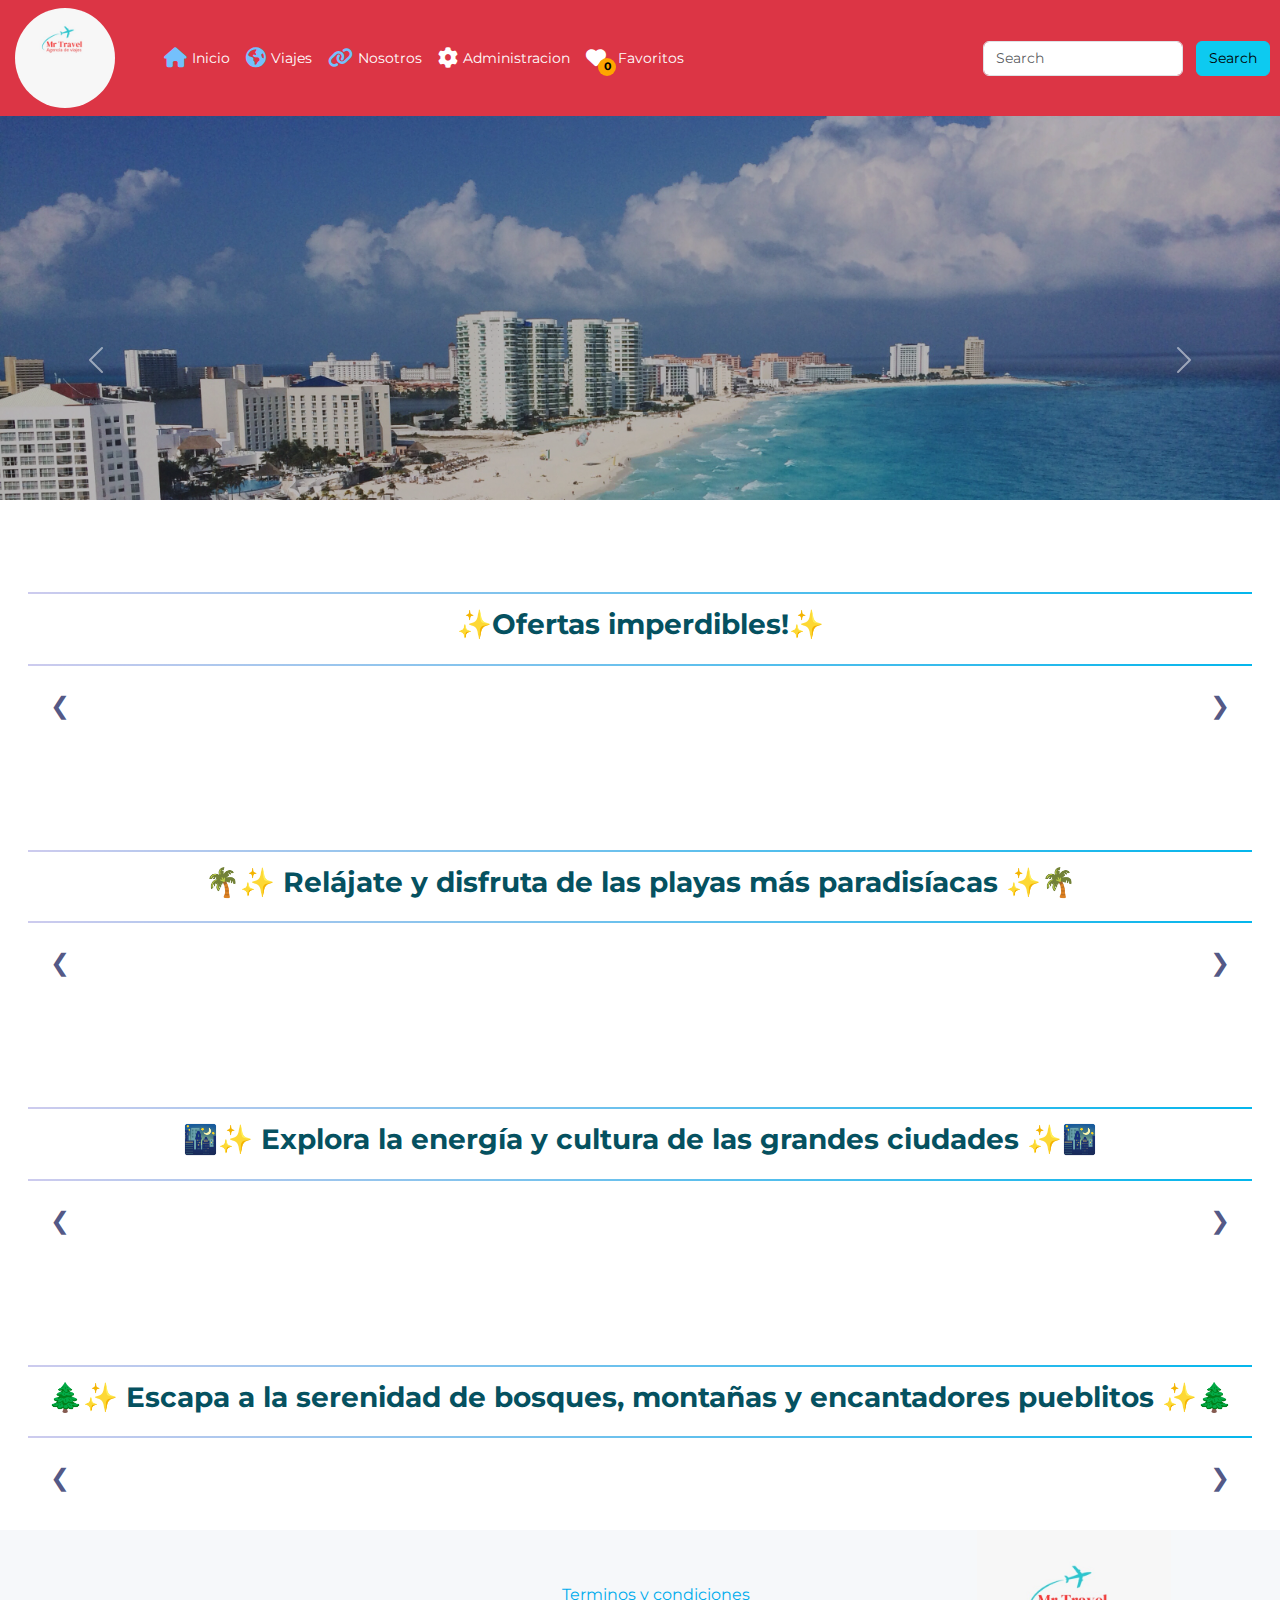
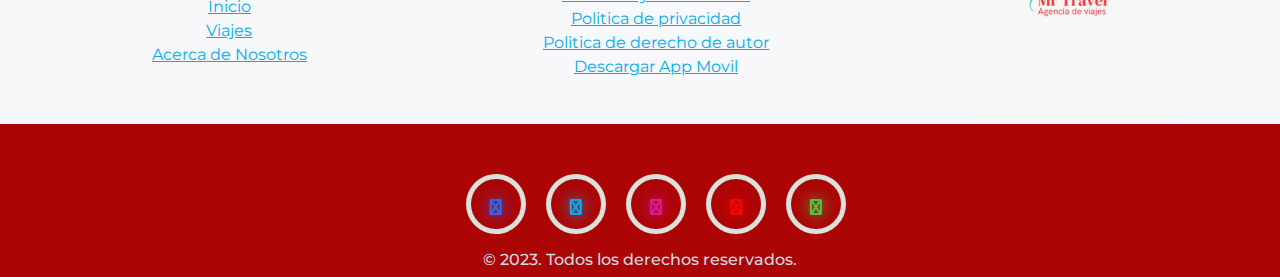
==== commit 554e233a: "correcion de estilos css para pagina detalles" ====
--- a/index.html
+++ b/index.html
@@ -14,25 +14,19 @@
       integrity="sha384-QWTKZyjpPEjISv5WaRU9OFeRpok6YctnYmDr5pNlyT2bRjXh0JMhjY6hW+ALEwIH"
       crossorigin="anonymous"
     />
-    rel="stylesheet"
-    href="https://cdnjs.cloudflare.com/ajax/libs/font-awesome/6.4.2/css/all.min.css"
-    integrity="sha512-z3gLpd7yknf1YoNbCzqRKc4qyor8gaKU1qmn+CShxbuBusANI9QpRohGBreCFkKxLhei6S9CQXFEbbKuqLg0DA=="
-    crossorigin="anonymous"
-    referrerpolicy="no-referrer"
-    />
     <script src="https://kit.fontawesome.com/82f0997eec.js" crossorigin="anonymous"></script>
     <link rel="stylesheet" href="https://cdn.jsdelivr.net/npm/bootstrap-icons@1.11.3/font/bootstrap-icons.min.css">
      <link
       rel="stylesheet"
       href="https://cdnjs.cloudflare.com/ajax/libs/font-awesome/6.0.0/css/all.min.css"
     />
-    <link rel="stylesheet" href="../css/styles.css"/>
+    <link rel="stylesheet" href="./css/styles.css"/>
   </head>
 
   <body>
     <header>
       <nav class="navbar sticky-top navbar-expand-lg navbar-danger bg-danger">   
-        <div id="contenedorLogo"><a class="navbar-brand" href="./index.html">
+        <div id="contenedorLogo"><a class="navbar-brand" href="/index.html">
               <img
                 src="./assets/logo.jpeg"
                 alt=""
@@ -54,7 +48,7 @@
             <ul class="navbar-nav me-auto mb-2 mb-lg-0">
               <li class="nav-item"></li>
               <li class="nav-item">
-                <a class="nav-link active" aria-current="page" href="./index.html" style="color: white;"
+                <a class="nav-link active" aria-current="page" href="/index.html" style="color: white;"
                   ><i class="fa-solid fa-house" style="color: #74c0fc"></i
                   > Inicio</a
                 >
@@ -66,7 +60,7 @@
                     style="color: #74c0fc"></i> Viajes</a>
               </li>
               <li class="nav-item">
-                <a class="nav-link" href="./pages/nosotros.html" style="color: white;"
+                <a class="nav-link" href="/pages/nosotros.html" style="color: white;"
                   ><i class="fa-solid fa-link" style="color: #74c0fc"></i> Nosotros</a
                 >
               </li>
@@ -97,8 +91,11 @@
                 placeholder="Search"
                 aria-label="Search"
               />
-              <button id="boton-buscador" class="btn btn-info" type="submit">Buscar</button>
+              <button id="boton-buscador" class="btn btn-info" type="submit">Search</button>
             </form>
+          </div>
+          </div>
+      </nav>
     </header>
     <main>
       <section>
--- a/css/styles.css
+++ b/css/styles.css
@@ -869,4 +869,7 @@
   padding-top: 70px;
 }
 
-
+#container-detalles{
+  padding-top: 120px;
+}
+
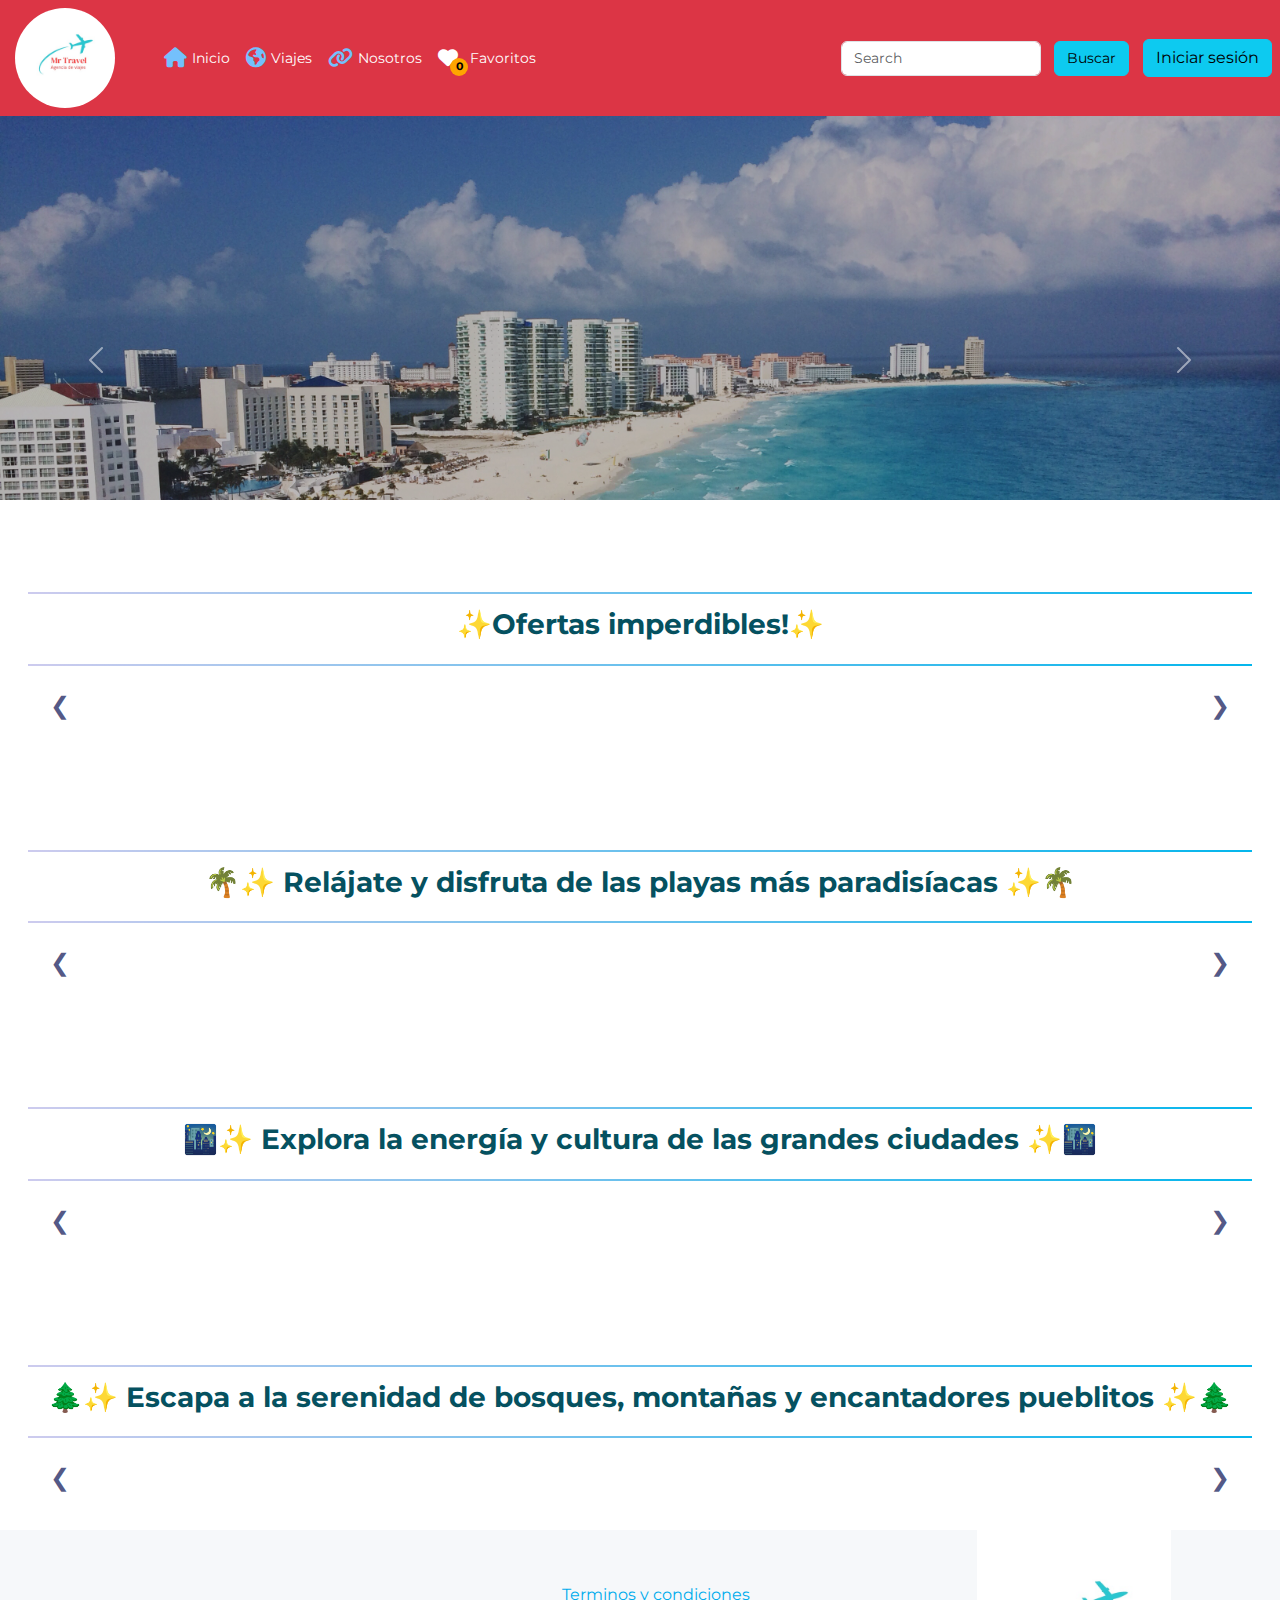
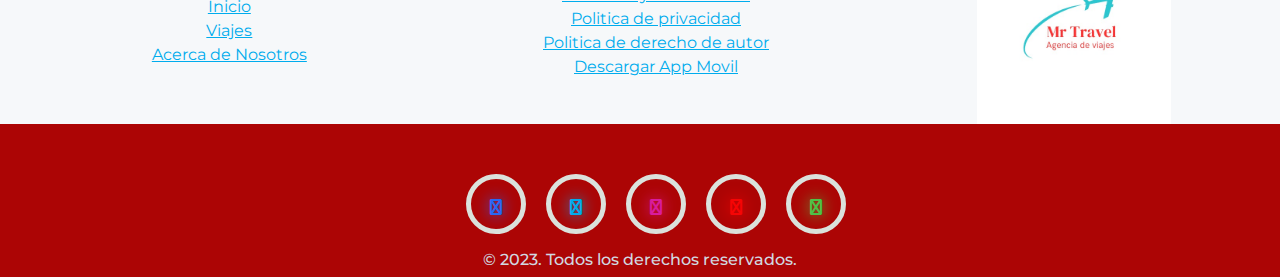
==== commit 4b7ab13b: "pagina web responsive y funcionando" ====
--- a/index.html
+++ b/index.html
@@ -14,7 +14,6 @@
       integrity="sha384-QWTKZyjpPEjISv5WaRU9OFeRpok6YctnYmDr5pNlyT2bRjXh0JMhjY6hW+ALEwIH"
       crossorigin="anonymous"
     />
-    <script src="https://kit.fontawesome.com/82f0997eec.js" crossorigin="anonymous"></script>
     <link rel="stylesheet" href="https://cdn.jsdelivr.net/npm/bootstrap-icons@1.11.3/font/bootstrap-icons.min.css">
      <link
       rel="stylesheet"
@@ -26,7 +25,7 @@
   <body>
     <header>
       <nav class="navbar sticky-top navbar-expand-lg navbar-danger bg-danger">   
-        <div id="contenedorLogo"><a class="navbar-brand" href="/index.html">
+        <div id="contenedorLogo"><a class="navbar-brand" href="./index.html">
               <img
                 src="./assets/logo.jpeg"
                 alt=""
@@ -48,26 +47,26 @@
             <ul class="navbar-nav me-auto mb-2 mb-lg-0">
               <li class="nav-item"></li>
               <li class="nav-item">
-                <a class="nav-link active" aria-current="page" href="/index.html" style="color: white;"
+                <a class="nav-link active" aria-current="page" href="./index.html" style="color: white;"
                   ><i class="fa-solid fa-house" style="color: #74c0fc"></i
                   > Inicio</a
                 >
               </li>
               <li class="nav-item">
-                <a class="nav-link" href="#" style="color: white;" 
+                <a class="nav-link" href="#viajes" style="color: white;" 
                   ><i
                     class="fa-solid fa-earth-americas"
                     style="color: #74c0fc"></i> Viajes</a>
               </li>
               <li class="nav-item">
-                <a class="nav-link" href="/pages/nosotros.html" style="color: white;"
+                <a class="nav-link" href="./pages/nosotros.html" style="color: white;"
                   ><i class="fa-solid fa-link" style="color: #74c0fc"></i> Nosotros</a
                 >
               </li>
-              <li class="nav-item">
+              <li class="nav-item" id="administrador">
                 <a
-                  class="nav-link disabled"
-                  href="/pages/administracion.html"
+                  class="nav-link"
+                  href="./pages/administracion.html"
                   tabindex="-1"
                   aria-disabled="false"
                   style="color: white;"
@@ -91,10 +90,17 @@
                 placeholder="Search"
                 aria-label="Search"
               />
-              <button id="boton-buscador" class="btn btn-info" type="submit">Search</button>
             </form>
-          </div>
-          </div>
+            <a href="./pages/404.html" target="_blank" rel="noopener noreferrer"><button id="boton-buscador" class="btn btn-info" type="submit">Buscar</button>
+            </a>
+            </div>
+            <div id="container-logOut" class="center-sm mt-2 mt-md-0 ms-1 me-2 d-grid d-flex">
+              <button class="btn btn-info" data-bs-toggle="modal" data-bs-target="#modalLogin" id="btnLogin">Iniciar sesión</button>
+              <button class="btn btn-warning ms-2" id="btnLogout">Cerrar sesión</button>
+              </div>
+          </div>
+          
+        </div>
       </nav>
     </header>
     <main>
@@ -159,7 +165,7 @@
   
       </div>
     </section>
-      <section class="container-fluid">
+      <section class="container-fluid" id="viajes">
         <section class="container mb-3 px-0">
             <div class="row mt-5">
                 <div class="col my-4 titulo-container">
@@ -228,11 +234,55 @@
         </section>
     </section>
     </main>
-    <footer></footer>    
+    <footer></footer>
+  <!-- Modal de inicio de sesión -->
+  <div class="modal fade" id="modalLogin" data-bs-backdrop="static" tabindex="-1" aria-labelledby="exampleModalLabel" aria-hidden="true">
+    <div class="modal-dialog modal-dialog-centered">
+      <div class="modal-content d-flex justify-content-center">
+        <div class="modal-header" id="modal-edit-header">
+          <h5 class="modal-title fs-5 text-center text-white" id="exampleModalLabel">Iniciar sesión</h5>
+          <button type="button" class="btn-close text-white" data-bs-dismiss="modal" aria-label="Close"></button>
+        </div>
+        <div class="modal-body">
+          <div class="container">
+            <div class="row">
+              <div class="col col-md-6">
+                <img src="./assets/logo mrtravelin.png" alt="logo mrtravel" class="logo-mrtravelin" id="logomrtravel">
+              </div>
+              <div class="col col-md-6">
+                <form id="formulariologin">
+                 <input type="email" class="form-control" id="email" autocomplete="email" placeholder="Ingresar mail" required>
+                 <input type="password" class="form-control mt-2" id="password" placeholder="Ingresar contraseña" required>
+                 <div class="d-flex justify-content-center mt-3 mb-3">
+                 <button type="submit" class="btn btn-danger" id="btn-sesion">Iniciar sesión</button>
+                 </div>
+                </form>
+                <div class="col d-flex justify-content-center" id="ingresarconG">
+                 <p>Ingresar con</p>
+                </div>
+                <div class="col d-flex justify-content-center">
+                 <a href="./pages/404.html">
+                  <button type="button" class="btn btn-link" data-bs-dismiss="modal">
+                      <img src="./assets/logoGoogle.png" alt="logoGoogle">
+                  </button>
+                 </a>
+                </div>
+              </div>
+            </div>
+          </div>
+        </div>
+        <div class="modal-footer d-flex justify-content-evenly" id="modal-edit-footer">
+          <a href="./pages/404.html" class="btn btn-link mt-2 d-flex justify-content-center text-white" id="btn-olvido">Olvidé mi contraseña</a>
+          <a href="./pages/404.html" class="btn btn-info d-grid text-white" id="btn-registro">Registrarme</a>
+        </div>
+      </div>
+    </div>
+  </div>    
     <script src="https://cdn.jsdelivr.net/npm/bootstrap@5.3.3/dist/js/bootstrap.bundle.min.js" integrity="sha384-YvpcrYf0tY3lHB60NNkmXc5s9fDVZLESaAA55NDzOxhy9GkcIdslK1eN7N6jIeHz" crossorigin="anonymous"></script>
     <script src="https://use.fontawesome.com/085fe3a535.js"></script>
     <script src="./js/global.js"></script>
+    <script src="./js/login.js"></script>
+    <script src="./js/principal.js"></script>
     <script src="./js/footer.js"></script>
-    <script src="./js/principal.js"></script>
   </body>
 </html>
--- a/css/styles.css
+++ b/css/styles.css
@@ -236,124 +236,11 @@
       right: 40px !important;
   }
 }
-/*estilos footer*/
-footer{
-
-  li{ 
-      list-style: none; 
-   }
-  background-size: cover;    
-  background-color:#ac0505
-}
-#CuerpoFooter{
-   text-decoration:wavy;
-   background-color: rgb(246, 248, 250);
-   display: flex;
-   flex-wrap: wrap;
-   justify-content:space-between;
-   text-align: center;
-   align-items: center;   
-   font-style:normal;
-
-}
-#contenedorLogo{
-   justify-content: center;
-   align-items: center;
-   text-align: center;
-   background-size:cover;
-   
-}   
-#logo{
-   width: 50%;
-   height: auto;
-}
-a{
-   color: #00aced;
-}
-#copyrightFooter{
-   color: rgb(210, 217, 224);;
-}
-.wrapper{
-   display: flex;
-   flex-wrap: wrap;
-   justify-content: center;
-   align-items: center;
-   margin-top: 50px;
-}
-.wrapper ul{
-   list-style: none;
-}
-.wrapper ul li {
-   width: 60px;
-   height: 60px;
-   line-height: 5px;
-   margin: 0 10px;
-   text-align: center;
-   cursor: pointer;
-   border-radius: 50%;
-   border: 5px solid #dbe2dc;
-   float: left;
-   transition: all 0.5s ease;
-}
-.wrapper ul li .fa{
-   color: #dbe2dc;
-   margin-top: 20px;
-   transition: all 0.5s ease;
-}
-.wrapper ul li:hover.facebook {
-border: 5px solid#2768f5;
-box-shadow: 0 0 15px #2768f5;
-transition: all 0.5s ease;
-}
-.wrapper ul li .fa-facebook {
-color: #2768f5;
-text-shadow: 0 0 15px #2768f5;
-transition: all 0.5s ease;
-}
-.wrapper ul li:hover.twitter {
-   border: 5px solid#00aced;
-   box-shadow: 0 0 15px #00aced;
-   transition: all 0.5s ease;
-   }
-.wrapper ul li .fa-twitter {
-   color: #00aced;
-   text-shadow: 0 0 15px #00aced;
-   transition: all 0.5s ease;
-}
-.wrapper ul li:hover.instagram {
-   border: 5px solid #d81c9d;
-   box-shadow: 0 0 15px #d81c9d;
-   transition: all 0.5s ease;
-}
-.wrapper ul li .fa-instagram {
-   color: #d81c9d;
-   text-shadow: 0 0 15px #d81c9d;
-   transition: all 0.5s ease;
-}
-.wrapper ul li:hover.linkedin {
-   border: 5px solid #f60505;
-   box-shadow: 0 0 15px #f60505;
-   transition: all 0.5s ease;
-}
-.wrapper ul li .fa-linkedin {
-   color: #f60505;
-   text-shadow: 0 0 15px #f60505;
-   transition: all 0.5s ease;
-}
-.wrapper ul li:hover.whatsapp {
-   border: 5px solid #4dc247;
-   box-shadow: 0 0 15px #4dc247;
-   transition: all 0.5s ease;
-}
-.wrapper ul li .fa-whatsapp {
-   color: #4dc247;
-   text-shadow: 0 0 15px #4dc247;
-   transition: all 0.5s ease;
-}
 
 /*error 404*/
 .body_error {
   font-size: 18px;
+  position: absolute;
 }
 
 
@@ -873,3 +760,54 @@
   padding-top: 120px;
 }
 
+/* LOGIN */
+#modal-edit-header {
+  background: linear-gradient(45deg, #87cae7,#589cdb,#E40404) !important;
+}
+#modal-edit-footer{
+  background: linear-gradient(45deg, #E40404,#f03c3c,#87cae7) !important;
+}
+#btn-sesion{
+  /* border: 0.1px solid black !important; */
+  box-shadow: 2px 2px 4px black !important;
+}
+#ingresarconG{
+  color: black;
+  font-family: Arial, Helvetica, sans-serif;
+}
+#btn-registro{
+    /* border: 0.1px solid black !important; */
+    box-shadow: 4px 4px 8px black !important;
+    text-decoration: solid black !important;
+    font-weight: bolder;
+    font-family: Arial, Helvetica, sans-serif;
+  }
+#btn-olvido{
+  color: black;
+  font-weight:bolder;
+  font-family: Arial, Helvetica, sans-serif;
+  /* text-decoration: none; */
+}
+
+#administrador {
+  display: none;
+}
+
+#btnLogout {
+  display: none;
+
+}
+@media (max-width: 768px) {
+  #container-logOut{
+    width: 100%;
+    display: flex;
+    justify-content: center;
+    align-items: center;
+  margin-top: 5px;
+  }
+  #btnLogout {
+    margin-top: 10px;
+  
+  }
+  
+}
